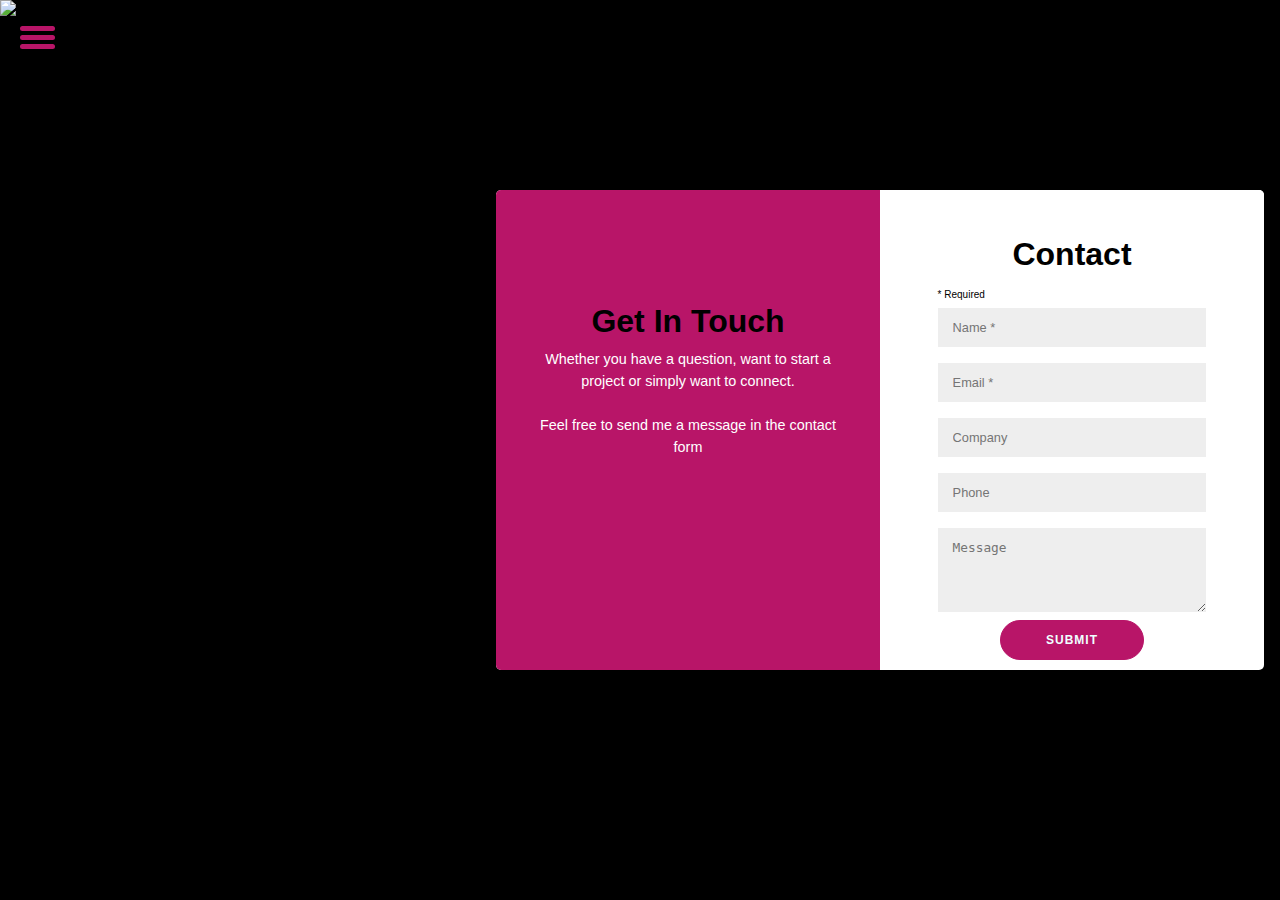
==== contact.html @ 962720dc "Add files via upload" ====
<html>
	<head>
		<link rel="stylesheet" href="style.css" type="text/css">
		<link rel="stylesheet" href="https://fonts.googleapis.com/css?family=PT+Sans">
		<title>PORTFOLIO</title>
	</head>
	<body>
		<div id="menu-bar">
			<div id="menu" onclick="onClickMenu()">
				<div id="bar1" class="bar"></div>
				<div id="bar2" class="bar"></div>
				<div id="bar3" class="bar"></div>
			</div>
			<ul class="nav" id="nav">
				<li><a href="INDEX.HTML">Home</a></li>
				<li><a href="portfolio.html">About</a></li>
				<li><a href="work.html">Project Gallery</a></li>
				<li><a href="contact.html">Contact</a></li>
			</ul>
		</div>
        <div>
			<img src="Get_in_touch-cuate-removebg-preview.png">
		</div>
        <div class="body"> 
        <div class="container">
            <div class="form-container">
              <div class="left-container">
                <div class="left-inner-container">
                <h2 style="color:black">Get In Touch</h2>
                <p>Whether you have a question, want to start a project or            simply want to connect.</p>
                  <br>
                  <p>Feel free to send me a message in the contact form</p>
              </div>
                </div>
              <div class="right-container">
                <div class="right-inner-container">
                  <form action="#">
                      <h2 class="lg-view">Contact</h2>
                <h2 class="sm-view">Let's Chat</h2>
                     <p>* Required</p>
                      <div class="social-container">
                          <a href="#" class="social"><i class="fab fa-facebook-f"></i></a>
                          <a href="#" class="social"><i class="fab fa-google-plus-g"></i></a>
                          <a href="#" class="social"><i class="fab fa-linkedin-in"></i></a>
                      </div>
                    <input type="text" placeholder="Name *"  />
                <input type="email" placeholder="Email *" />
                      <input type="text" placeholder="Company" />
                      <input type="phone" placeholder="Phone" />
                    <textarea rows="4" placeholder="Message"></textarea>
                      <button style="color:azure">Submit</button>
                  </form>
                </div>
              </div>
            </div>
          </div>
        </div>
        <div class="menu-bg" id="menu-bg"></div>
		<script src="script.js"></script>
	</body>
</html>
---- style.css ----
* {
	margin: 0;
	padding: 0;
	box-sizing: border-box;
}



.atom {
	position: relative;
	display: flex;
	width: 300px;
	height: 300px;
	align-items: center;
	justify-content: center;
}

.atom::before {
	content: "";
	position: absolute;
	width: 20px;
	height: 20px;
	background: transparent;
	box-shadow: inset 0 0 10px #fff;
	border-radius: 50%;
}

.line {
	width: 100%;
	height: 100%;
	position: absolute;
	opacity: 0.7;
}

.line-1 {
  --color: #40ff9c;
	width: 100%;
	height: 100%;
	border-radius: 50%;
	border-bottom: 10px solid var(--color);
	border-top: 10px solid var(--color);
	animation: line1 2s linear infinite;
  filter:drop-shadow( 0 0 10px var(--color));
}

@keyframes line1 {
	0% {
		transform: rotateY(70deg) rotateZ(0deg);
	}
	100% {
		transform: rotateY(70deg) rotateZ(360deg);
	}
}

.line-2 {
  --color: #0ff;
	width: 100%;
	height: 100%;
	border-radius: 50%;
	border-right: 10px solid var(--color);
	border-left: 10px solid var(--color);
	animation: line2 3s linear infinite;
  filter:drop-shadow( 0 0 10px var(--color));
}

@keyframes line2 {
	0% {
		transform: rotateX(80deg) rotateY(25deg) rotateZ(0deg);
	}
	100% {
		transform: rotateX(80deg) rotateY(25deg) rotateZ(360deg);
	}
}

.line-3 {
  --color: #c096ff;
	width: 100%;
	height: 100%;
	border-radius: 50%;
	border-right: 10px solid var(--color);
	border-left: 10px solid var(--color);
	animation: line3 3s linear infinite;
  filter:drop-shadow( 0 0 10px var(--color));
}

@keyframes line3 {
	0% {
		transform: rotateX(-80deg) rotateY(25deg) rotateZ(0deg);
	}
	100% {
		transform: rotateX(-80deg) rotateY(25deg) rotateZ(360deg);
	}
}

body{
	font-family: 'PT Sans',sans-serif;
	background-color: black;
}
h1 {
	position: relative;
	padding: 0;
	margin: 0;
	font-family: "Raleway", sans-serif;
	font-weight: 300;
	font-size: 40px;
	color: white;
	-webkit-transition: all 0.4s ease 0s;
	-o-transition: all 0.4s ease 0s;
	transition: all 0.4s ease 0s;
  }
  
  h1 span {
	display: block;
	font-size: 0.5em;
	line-height: 1.3;
  }
  h1 em {
	font-style: normal;
	font-weight: 600;
  }
  .two h1 {
	text-transform: capitalize;
  }
  .two h1:before {
	position: absolute;
	left: 0;
	bottom: 0;
	width: 100px;
	height: 2px;
	content: "";
	background-color:  #b81568;
  }
  
  .two h1 span {
	font-size: 13px;
	font-weight: 500;
	text-transform: uppercase;
	letter-spacing: 4px;
	line-height: 3em;
	padding-left: 0.25em;
	color: white;
	padding-bottom: 10px;
  }
  .alt-two h1 {
	text-align:center;
  }
  .alt-two h1:before {
	left:50%; margin-left:-30px;
  }
#menu{
	width: 35px;
	height: 30px;
	margin: 30px 0 20px 20px;
	cursor: pointer;
}
.bar{
	height: 5px;
	width: 100%;
	background-color: #b81568;
	display: block;
	border-radius: 5px;
	transition: 0.3s ease;
}
#bar1{
	transform: translateY(-4px);
}
#bar3{
	transform: translateY(4px);
}
.nav li a{
	color: #fff;
	text-decoration: none;
}
.nav li a:hover{
	font-weight: bold;
}
.nav li{
	list-style: none;
	padding: 16px 0;
}
.nav{
	padding: 0;
	margin: 0 20px;
	transition: 0.3s ease;
	display: none;
}
.menu-bg, #menu-bar{
	top: 0;
	left: 0;
	position: absolute;
}
.menu-bg{
	z-index: 1;
	width: 0;
	height: 0;
	margin: 30px 0 20px 20px;
	background: radial-gradient(circle,#e94498,#b81568);
	border-radius: 50%;
	transition: 0.3s ease;
}
#menu-bar{
	z-index: 2;	
}
.change-bg{
	width: 550px;
	height: 540px;
	transform: translate(-60%,-30%);
}
.change .bar{
	background-color: white;
}
.change #bar1{
	transform: translateY(4px) rotateZ(-45deg);
}
.change #bar3{
	transform: translateY(-6px) rotate(45deg);
}
.change #bar2{
	opacity: 0;
}
.change{
	display: block;
}

.title{
	position: absolute;
	top: 0;
	right: 0;
	width: 800px;
	 text-align:justify;

	font-size:x-large;
	font-weight: bolder;
}
#hvr-bounce-in {
    display: inline-block;
    vertical-align: middle;
    -webkit-transform: perspective(1px) translateZ(0);
    transform: perspective(1px) translateZ(0);
    box-shadow: 0 0 1px rgb(0 0 0 / 0%);
    -webkit-transition-duration: 0.5s;
    transition-duration: 0.5s;
}
.twitterIcon2{
    width: 28px;
    margin-top: 0px;
    margin-right: 10px;
    margin-bottom: 0px;
    margin-left: 0px;
}

#hvr-bounce-in {
    display: inline-block;
    vertical-align: middle;
    -webkit-transform: perspective(1px) translateZ(0);
    transform: perspective(1px) translateZ(0);
    box-shadow: 0 0 1px rgb(0 0 0 / 0%);
    -webkit-transition-duration: 0.5s;
    transition-duration: 0.5s;
}
.instagramIcon2 {
    width: 30px;
    margin: -5px 8px 0px 0px;
}
.icon{
	display: flexbox;
	
}


@import url('https://fonts.googleapis.com/css?family=Montserrat:400,800');

* {
  box-sizing:border-box;
  margin:0;
}
.body{position: absolute;
	top: 0;
	right: 0;
	width: 800px;
	 text-align:justify;
	
	
  
		display: flex;
		justify-content: center;
		align-items: center;
		flex-direction: column;
		font-family: 'Montserrat', sans-serif;
	  font-size:10px;
		height: 100vh;
		margin: -20px 0 50px;
	
	
}
.container {
	position: absolute;
	top: 0;
	right: 0;
	width: 800px;
	 text-align:justify;
	background-color: #ffffff;
	border-radius: 5px;
  	box-shadow: 0 14px 28px rgba(0,0,0,0.25), 
			0 10px 10px rgba(0,0,0,0.22);
	position: relative;
	overflow: hidden;
	width: 768px;
	max-width: 100%;
	min-height: 480px;
  min-width:370px;
}

h2 {
  font-size:2rem;
  margin-bottom:1rem;
}
.form-container {
  display:flex;
}

.left-container {
  flex:1;
  height:480px;
  background-color:#b81568;;
}
.right-container {
  display:flex;
  flex:1;
  height:460px;
  background-color: #ffffff;
  justify-content:center;
  align-items:center;
}

.left-container {
  display:flex;
  flex:1;
  height:480px;
  justify-content:center;
  align-items:center;
    color:#ffffff;
}

.left-container p {
  font-size:0.9rem;
}

.right-inner-container {
  width:70%;
  height:80%;
  text-align:center;
}

.left-inner-container {
  height:50%;
  width:80%;
  text-align:center;
  line-height:22px;
}

input, textarea {
	background-color: #eee;
	border: none;
	padding: 12px 15px;
	margin: 8px 0;
	width: 100%;
  font-size:0.8rem;
}

input:focus, textarea:focus{
  outline:1px solid #b81568;
}

button {
	border-radius: 20px;
	border: 1px solid#b81568;
	background-color: #b81568;
	color:#b81568 ;
	font-size: 12px;
	font-weight: bold;
	padding: 12px 45px;
	letter-spacing: 1px;
	text-transform: uppercase;
	transition: transform 80ms ease-in;
  cursor:pointer;
}

button:hover {
  opacity:0.7;
}
@media only screen and (max-width: 600px) {
  .left-container{
    display: none;
  }
  .lg-view {
    display:none;  
  }
}

@media only screen and (min-width: 600px) {
  .sm-view {
    display:none;  
  }
}

form p {
  text-align:left;
}


* {
	margin: 0;
	padding: 0;
	box-sizing: border-box;

  }
  
 
  /* -----------------------------------
		Gallery Section
  --------------------------------------*/
  .portfolio-section {
	padding: 50px 0;
	background-color: #000;
  }
  
  .portfolio-menu {
	text-align: center;
	background-color: #000;
  }
  .control {
	background: #000;
	color: #b81568;
	padding: 5px 10px;
	border: 1px solid #343a40;
	border-radius: 3px;
	margin: 5px;
	cursor: pointer;
	-webkit-transition: all 05s ease;
	-moz-transition: all 05s ease;
	-ms-transition: all 05s ease;
	-o-transition: all 05s ease;
	transition: all 0.5s ease;
  }
  .control:hover {
	background: #343a40;
  }
  .mixitup-control-active {
	color: #fff;
	background: #343a40;
  }
  .fancybox-container button:focus {
	outline: 0;
	box-shadow: none;
	background-color: #000;
  }
  .portfolio-item {
	padding-top: 30px;
	background-color: #000;
  }
  .pd {
	padding: 0;
	padding: 10px;
  }
  .pd img {
	height: 180px;
	transition: all 0.5s;
  }
  .portfolio-overlay {
	position: absolute;
	z-index: 2;
	top: 0;
	left: 0;
	background: rgba(0, 0, 0, 0.7);
	width: 100%;
	height: 100%;
	text-align: center;
	visibility: hidden;
	transition: all 0.5s;
	transform: scale(0);
  }
  .portfolio-overlay p,
  .portfolio-overlay a {
	position: relative;
	z-index: 4;
  }
  .portfolio-overlay::before {
	content: "";
	width: 0;
	height: 0;
	border-width: 0;
	position: absolute;
	left: 10%;
	top: 10%;
	transition: 50ms height ease 150ms;
	z-index: 3;
  }
  .portfolio-overlay::after {
	content: "";
	width: 0;
	height: 0;
	border-width: 0;
	position: absolute;
	right: 10%;
	bottom: 10%;
	transition: 100ms width ease 200ms;
	z-index: 3;
  }
  .portfolio-item:hover .portfolio-overlay::before {
	width: 80%;
	height: 80%;
	border-top: 1px solid #50977f;
	border-right: 1px solid #50977f;
	transition: width 0.1s ease 0.3s, height 0.1s ease 0.5s;
  }
  .portfolio-item:hover .portfolio-overlay::after {
	width: 80%;
	height: 80%;
	border-bottom: 1px solid #50977f;
	border-left: 1px solid #50977f;
	transition: width 0.1s ease 0.6s, height 0.1s ease 0.7s;
  }
  .portfolio-item li:hover .portfolio-overlay {
	visibility: visible;
	transform: scale(1);
  }
  .portfolio-overlay .category {
	margin-top: 70px;
	margin-bottom: 20px;
	font-size: 16px;
	color: #fff;
	font-weight: 500;
  }
  .portfolio-overlay .magnify-icon {
	height: 40px;
	width: 40px;
	border-radius: 20px;
	background: #50977f;
	margin: 0 5px;
	cursor: pointer;
	display: inline-block;
	transition: all 0.25s;
  }
  .portfolio-overlay .magnify-icon:hover {
	background: #000;
  }
  .portfolio-overlay .magnify-icon p span i {
	font-size: 15px;
	color: #fff;
	line-height: 40px;
	cursor: pointer;
  }
  .roow{
	background-color: #000;
  }
  .three h1 {
	font-size: 50px;
	font-weight: 500;
	letter-spacing: 0;
	line-height: 1.5em;
	padding-bottom: 15px;
	position: relative;
  }
  .three h1:before {
	content: "";
	position: absolute;
	left: 0;
	bottom: 0;
	height: 5px;
	width: 55px;
	background-color:  #b81568;
  }
  .three h1:after {
	content: "";
	position: absolute;
	left: 0;
	bottom: 2px;
	height: 1px;
	width: 95%;
	max-width: 255px;
	background-color:  #b81568
	  ;
  }
  .seven h1 {
	text-align: center;
		font-size:30px; font-weight:300; color:#222; letter-spacing:1px;
		text-transform: uppercase;
	
		display: grid;
		grid-template-columns: 1fr max-content 1fr;
		grid-template-rows: 27px 0;
		grid-gap: 20px;
		align-items: center;
	}
	
	.seven h1:after,.seven h1:before {
		content: " ";
		display: block;
		border-bottom:10px solid black;
		border-top: 10px solid black;
		height: 5px;
	  background-color:#f8f8f8;
	}
	.title11{
		position: absolute;
	top: 0;
	right: 0;
	width: 800px;
	 text-align:justify;
	 margin-top: 100px;
	 font-weight: bold;
	 font-size:x-large;

	}
	
	
  
  
  /*******Responsive media query******/
  
  /* Extra small devices (portrait phones, less than 576px)*/
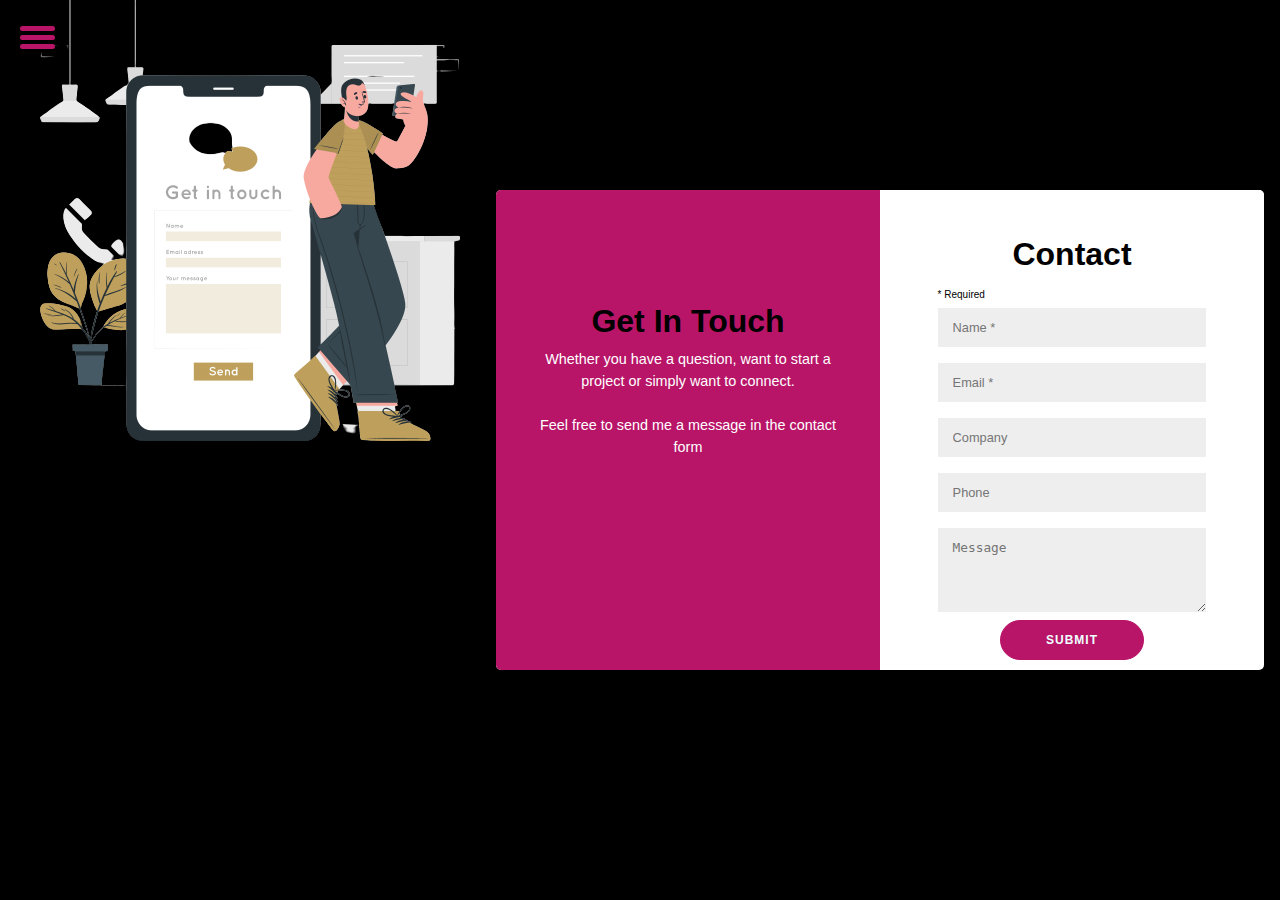
==== commit 3ef975bc: "Update contact.html" ====
--- a/contact.html
+++ b/contact.html
@@ -1,5 +1,6 @@
 <html>
 	<head>
+		<meta name="viewport" content="width=device-width, initial-scale=1.0">
 		<link rel="stylesheet" href="style.css" type="text/css">
 		<link rel="stylesheet" href="https://fonts.googleapis.com/css?family=PT+Sans">
 		<title>PORTFOLIO</title>
@@ -58,4 +59,4 @@
         <div class="menu-bg" id="menu-bg"></div>
 		<script src="script.js"></script>
 	</body>
-</html>+</html>
